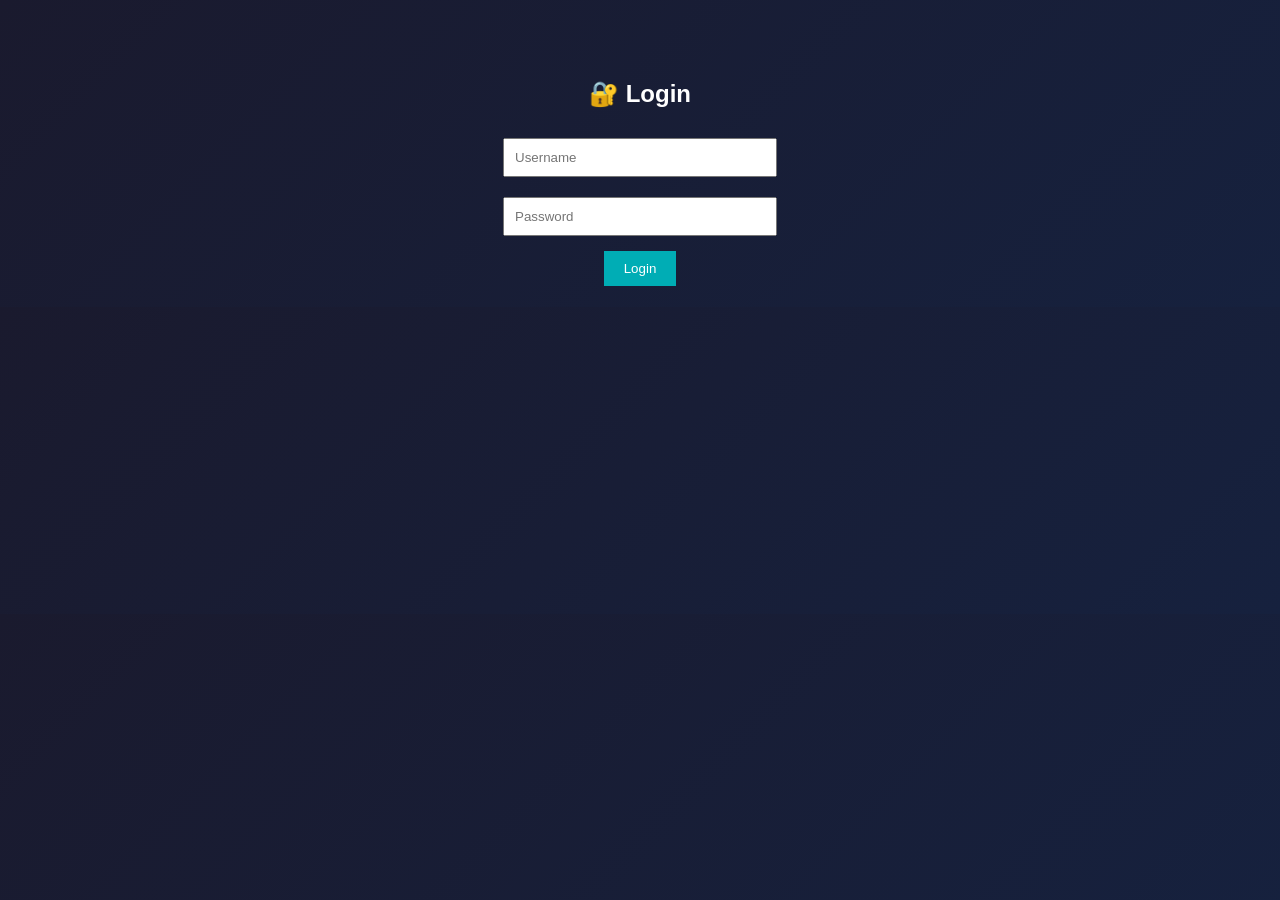
==== dashboard.html @ 09e3ac2a "Initial website upload" ====
<!DOCTYPE html>
<html>
<head>
  <title>Dashboard</title>
  <link rel="stylesheet" href="style.css">
</head>
<body>

  <div class="container">
    <h2>📋 Task Manager</h2>

    <input type="text" id="taskInput" placeholder="Enter a task">
    <button onclick="addTask()">Add</button>

    <ul id="taskList"></ul>

    <button onclick="logout()">Logout</button>
  </div>

  <script src="script.js"></script>
</body>
</html>
---- style.css ----
body {
  font-family: Arial;
  background: linear-gradient(135deg, #1a1a2e, #16213e);
  color: white;
  text-align: center;
}

.container {
  margin-top: 80px;
}

input {
  padding: 10px;
  margin: 10px;
  width: 250px;
}

button {
  padding: 10px 20px;
  background: #00adb5;
  border: none;
  color: white;
  cursor: pointer;
  margin: 5px;
}

button:hover {
  background: #007b83;
}

ul {
  list-style: none;
  padding: 0;
}

li {
  background: #0f3460;
  margin: 10px auto;
  padding: 10px;
  width: 300px;
  display: flex;
  justify-content: space-between;
}

#error {
  color: red;
}
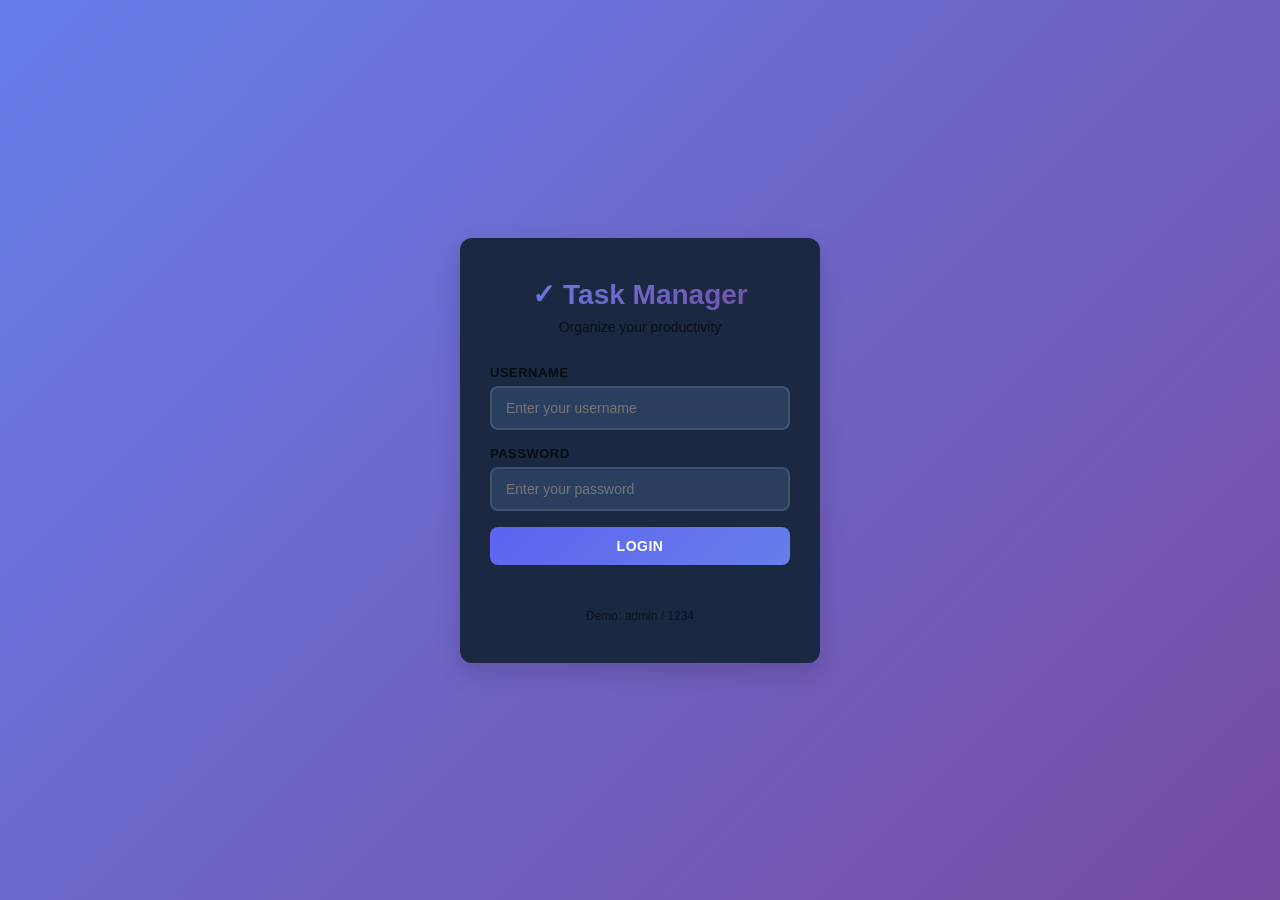
==== commit d3b9e592: "Add files via upload" ====
--- a/dashboard.html
+++ b/dashboard.html
@@ -1,20 +1,67 @@
 <!DOCTYPE html>
-<html>
+<html lang="en">
 <head>
-  <title>Dashboard</title>
+  <meta charset="UTF-8">
+  <meta name="viewport" content="width=device-width, initial-scale=1.0">
+  <title>Dashboard - Task Manager</title>
   <link rel="stylesheet" href="style.css">
 </head>
-<body>
+<body class="dashboard-page">
+  <nav class="navbar">
+    <div class="navbar-container">
+      <h1 class="navbar-title">✓ Task Manager</h1>
+      <div class="navbar-actions">
+        <button class="btn-icon" onclick="toggleTheme()" title="Toggle theme">
+          <span id="theme-icon">🌙</span>
+        </button>
+        <button class="btn btn-logout" onclick="logout()">Logout</button>
+      </div>
+    </div>
+  </nav>
 
-  <div class="container">
-    <h2>📋 Task Manager</h2>
+  <div class="dashboard-container">
+    <!-- Progress Section -->
+    <div class="card progress-card">
+      <h2>Your Progress</h2>
+      <div class="progress-content">
+        <div class="progress-circle">
+          <span id="progress-percent">0%</span>
+        </div>
+        <p id="progress-text">No tasks yet</p>
+      </div>
+    </div>
 
-    <input type="text" id="taskInput" placeholder="Enter a task">
-    <button onclick="addTask()">Add</button>
+    <!-- Add Task Section -->
+    <div class="card add-task-card">
+      <h2>Add New Task</h2>
+      <div class="add-task-form">
+        <div class="input-group">
+          <input type="text" id="taskInput" placeholder="What needs to be done?">
+          <input type="date" id="deadline">
+        </div>
+        <button class="btn btn-primary btn-block" onclick="addTask()">+ Add Task</button>
+      </div>
+    </div>
 
-    <ul id="taskList"></ul>
+    <!-- Filter Section -->
+    <div class="card filter-card">
+      <h2>Filter Tasks</h2>
+      <div class="filter-buttons">
+        <button class="btn btn-filter active" onclick="filterTasks('all')">All Tasks</button>
+        <button class="btn btn-filter" onclick="filterTasks('pending')">Pending</button>
+        <button class="btn btn-filter" onclick="filterTasks('completed')">Completed</button>
+      </div>
+    </div>
 
-    <button onclick="logout()">Logout</button>
+    <!-- Task List Section -->
+    <div class="card tasks-card">
+      <h2>Tasks</h2>
+      <ul id="taskList" class="task-list">
+        <li class="empty-state">
+          <p>No tasks yet. Add one to get started!</p>
+        </li>
+      </ul>
+    </div>
   </div>
 
   <script src="script.js"></script>
--- a/style.css
+++ b/style.css
@@ -1,47 +1,596 @@
+/* Root Variables */
+:root {
+  --primary-color: #5e63f0;
+  --secondary-color: #2ec4b6;
+  --success-color: #26d06c;
+  --danger-color: #f75555;
+  --warning-color: #f7b844;
+  --dark-bg: #0f172a;
+  --dark-card: #1a2842;
+  --dark-input: #2a3f5f;
+  --dark-text: #ffffff;
+  --light-bg: #f8f9fa;
+  --light-card: #ffffff;
+  --light-input: #f0f3f7;
+  --light-text: #1a1a1a;
+  --border-color: #e5e7eb;
+  --shadow: 0 4px 6px rgba(0, 0, 0, 0.1);
+  --shadow-lg: 0 10px 25px rgba(0, 0, 0, 0.15);
+}
+
+/* Light Theme */
+body.light-theme {
+  --bg-color: var(--light-bg);
+  --card-color: var(--light-card);
+  --input-color: var(--light-input);
+  --text-color: var(--light-text);
+  --border: var(--border-color);
+}
+
+/* Dark Theme (default) */
 body {
-  font-family: Arial;
-  background: linear-gradient(135deg, #1a1a2e, #16213e);
+  --bg-color: var(--dark-bg);
+  --card-color: var(--dark-card);
+  --input-color: var(--dark-input);
+  --text-color: var(--dark-text);
+  --border: rgba(255, 255, 255, 0.1);
+}
+
+/* Global Styles */
+* {
+  margin: 0;
+  padding: 0;
+  box-sizing: border-box;
+}
+
+html, body {
+  height: 100%;
+  font-family: -apple-system, BlinkMacSystemFont, 'Segoe UI', Roboto, 'Helvetica Neue', Arial, sans-serif;
+  background-color: var(--bg-color);
+  color: var(--text-color);
+  transition: background-color 0.3s ease, color 0.3s ease;
+}
+
+/* Login Page */
+.login-page {
+  display: flex;
+  align-items: center;
+  justify-content: center;
+  background: linear-gradient(135deg, #667eea 0%, #764ba2 100%);
+  min-height: 100vh;
+}
+
+.login-container {
+  width: 100%;
+  max-width: 400px;
+  padding: 20px;
+}
+
+.login-card {
+  background: var(--card-color);
+  border-radius: 12px;
+  padding: 40px 30px;
+  box-shadow: var(--shadow-lg);
+  animation: slideIn 0.3s ease;
+}
+
+@keyframes slideIn {
+  from {
+    opacity: 0;
+    transform: translateY(20px);
+  }
+  to {
+    opacity: 1;
+    transform: translateY(0);
+  }
+}
+
+.login-header {
+  text-align: center;
+  margin-bottom: 30px;
+}
+
+.app-title {
+  font-size: 28px;
+  font-weight: 700;
+  margin-bottom: 8px;
+  background: linear-gradient(135deg, #667eea 0%, #764ba2 100%);
+  -webkit-background-clip: text;
+  -webkit-text-fill-color: transparent;
+  background-clip: text;
+}
+
+.subtitle {
+  font-size: 14px;
+  color: rgba(0, 0, 0, 0.6);
+  margin: 0;
+}
+
+.login-form {
+  display: flex;
+  flex-direction: column;
+  gap: 16px;
+}
+
+.form-group {
+  display: flex;
+  flex-direction: column;
+  gap: 6px;
+}
+
+.form-group label {
+  font-size: 13px;
+  font-weight: 600;
+  color: rgba(0, 0, 0, 0.7);
+  text-transform: uppercase;
+  letter-spacing: 0.5px;
+}
+
+/* Input Styles */
+input[type="text"],
+input[type="password"],
+input[type="date"] {
+  padding: 12px 14px;
+  border: 2px solid var(--border);
+  border-radius: 8px;
+  background-color: var(--input-color);
+  color: var(--text-color);
+  font-size: 14px;
+  transition: all 0.3s ease;
+  font-family: inherit;
+}
+
+input[type="text"]:focus,
+input[type="password"]:focus,
+input[type="date"]:focus {
+  outline: none;
+  border-color: var(--primary-color);
+  box-shadow: 0 0 0 3px rgba(94, 99, 240, 0.1);
+}
+
+body.light-theme input[type="text"],
+body.light-theme input[type="password"],
+body.light-theme input[type="date"] {
+  border-color: var(--border-color);
+}
+
+/* Button Styles */
+.btn {
+  padding: 11px 20px;
+  border: none;
+  border-radius: 8px;
+  font-size: 14px;
+  font-weight: 600;
+  cursor: pointer;
+  transition: all 0.3s ease;
+  display: inline-flex;
+  align-items: center;
+  justify-content: center;
+  gap: 6px;
+  text-transform: uppercase;
+  letter-spacing: 0.5px;
+}
+
+.btn-primary {
+  background: linear-gradient(135deg, var(--primary-color), #667eea);
   color: white;
+}
+
+.btn-primary:hover {
+  transform: translateY(-2px);
+  box-shadow: 0 8px 15px rgba(94, 99, 240, 0.3);
+}
+
+.btn-primary:active {
+  transform: translateY(0);
+}
+
+.btn-block {
+  width: 100%;
+}
+
+.btn-logout,
+.btn-filter {
+  background-color: var(--input-color);
+  color: var(--text-color);
+  border: 2px solid var(--border);
+}
+
+.btn-logout:hover,
+.btn-filter:hover {
+  background-color: var(--primary-color);
+  color: white;
+  border-color: var(--primary-color);
+}
+
+.btn-filter.active {
+  background-color: var(--primary-color);
+  color: white;
+  border-color: var(--primary-color);
+}
+
+.btn-icon {
+  background: none;
+  border: none;
+  font-size: 20px;
+  cursor: pointer;
+  padding: 8px;
+  border-radius: 8px;
+  transition: all 0.3s ease;
+}
+
+.btn-icon:hover {
+  background-color: var(--input-color);
+}
+
+/* Navigation */
+.navbar {
+  background-color: var(--card-color);
+  border-bottom: 1px solid var(--border);
+  padding: 16px 0;
+  box-shadow: var(--shadow);
+  position: sticky;
+  top: 0;
+  z-index: 100;
+}
+
+.navbar-container {
+  max-width: 1200px;
+  margin: 0 auto;
+  padding: 0 20px;
+  display: flex;
+  justify-content: space-between;
+  align-items: center;
+}
+
+.navbar-title {
+  font-size: 22px;
+  font-weight: 700;
+  background: linear-gradient(135deg, var(--primary-color), var(--secondary-color));
+  -webkit-background-clip: text;
+  -webkit-text-fill-color: transparent;
+  background-clip: text;
+  margin: 0;
+}
+
+.navbar-actions {
+  display: flex;
+  gap: 12px;
+  align-items: center;
+}
+
+/* Dashboard Container */
+.dashboard-container {
+  max-width: 1000px;
+  margin: 30px auto;
+  padding: 0 20px;
+  display: grid;
+  grid-template-columns: repeat(auto-fit, minmax(300px, 1fr));
+  gap: 24px;
+}
+
+/* Cards */
+.card {
+  background-color: var(--card-color);
+  border-radius: 12px;
+  padding: 24px;
+  box-shadow: var(--shadow);
+  border: 1px solid var(--border);
+  transition: all 0.3s ease;
+}
+
+.card:hover {
+  box-shadow: var(--shadow-lg);
+}
+
+.card h2 {
+  font-size: 18px;
+  font-weight: 700;
+  margin-bottom: 16px;
+  color: var(--text-color);
+}
+
+.progress-card {
+  grid-column: 1 / -1;
   text-align: center;
 }
 
-.container {
-  margin-top: 80px;
-}
-
-input {
-  padding: 10px;
-  margin: 10px;
-  width: 250px;
-}
-
-button {
-  padding: 10px 20px;
-  background: #00adb5;
-  border: none;
+.progress-content {
+  display: flex;
+  align-items: center;
+  justify-content: center;
+  gap: 30px;
+  margin-top: 20px;
+}
+
+.progress-circle {
+  width: 120px;
+  height: 120px;
+  border-radius: 50%;
+  background: linear-gradient(135deg, var(--primary-color), var(--secondary-color));
+  display: flex;
+  align-items: center;
+  justify-content: center;
+  font-size: 40px;
+  font-weight: 700;
   color: white;
-  cursor: pointer;
-  margin: 5px;
-}
-
-button:hover {
-  background: #007b83;
-}
-
-ul {
+  box-shadow: 0 8px 20px rgba(94, 99, 240, 0.3);
+}
+
+#progress-text {
+  font-size: 16px;
+  color: rgba(255, 255, 255, 0.7);
+  margin: 0;
+}
+
+body.light-theme #progress-text {
+  color: rgba(0, 0, 0, 0.6);
+}
+
+.add-task-card,
+.filter-card {
+  grid-column: 1 / -1;
+}
+
+.add-task-form {
+  display: flex;
+  flex-direction: column;
+  gap: 12px;
+}
+
+.input-group {
+  display: grid;
+  grid-template-columns: 1fr auto;
+  gap: 12px;
+}
+
+@media (max-width: 600px) {
+  .input-group {
+    grid-template-columns: 1fr;
+  }
+}
+
+.input-group input[type="date"] {
+  min-width: 150px;
+}
+
+.filter-buttons {
+  display: flex;
+  gap: 12px;
+  flex-wrap: wrap;
+}
+
+.btn-filter {
+  flex: 1;
+  min-width: 100px;
+}
+
+/* Task List */
+.tasks-card {
+  grid-column: 1 / -1;
+  min-height: 300px;
+}
+
+.task-list {
   list-style: none;
   padding: 0;
-}
-
-li {
-  background: #0f3460;
-  margin: 10px auto;
-  padding: 10px;
-  width: 300px;
-  display: flex;
+  display: flex;
+  flex-direction: column;
+  gap: 12px;
+}
+
+.task-list li {
+  display: none;
+}
+
+.task-list li.show {
+  display: flex;
+  background-color: var(--input-color);
+  border-radius: 8px;
+  padding: 16px;
+  align-items: center;
   justify-content: space-between;
-}
-
-#error {
-  color: red;
+  border-left: 4px solid var(--primary-color);
+  transition: all 0.3s ease;
+  gap: 12px;
+  animation: taskAppear 0.2s ease;
+}
+
+@keyframes taskAppear {
+  from {
+    opacity: 0;
+    transform: translateX(-10px);
+  }
+  to {
+    opacity: 1;
+    transform: translateX(0);
+  }
+}
+
+.task-list li.show:hover {
+  background-color: var(--primary-color);
+  background-color: rgba(94, 99, 240, 0.15);
+  transform: translateX(4px);
+}
+
+.task-list li.show.completed {
+  border-left-color: var(--success-color);
+  opacity: 0.7;
+}
+
+.task-content {
+  flex: 1;
+  text-align: left;
+}
+
+.task-text {
+  font-weight: 500;
+  margin-bottom: 4px;
+}
+
+.task-text.completed {
+  text-decoration: line-through;
+  color: rgba(255, 255, 255, 0.5);
+}
+
+body.light-theme .task-text.completed {
+  color: rgba(0, 0, 0, 0.5);
+}
+
+.task-deadline {
+  font-size: 12px;
+  color: rgba(255, 255, 255, 0.6);
+  margin-top: 4px;
+}
+
+body.light-theme .task-deadline {
+  color: rgba(0, 0, 0, 0.5);
+}
+
+.task-actions {
+  display: flex;
+  gap: 8px;
+}
+
+.task-actions button {
+  padding: 8px 12px;
+  font-size: 16px;
+  background: var(--card-color);
+  border: 2px solid var(--border);
+  border-radius: 6px;
+  cursor: pointer;
+  transition: all 0.3s ease;
+  color: var(--text-color);
+}
+
+.task-actions button:hover {
+  background-color: var(--primary-color);
+  border-color: var(--primary-color);
+  transform: scale(1.1);
+}
+
+.task-actions .btn-check:hover {
+  background-color: var(--success-color);
+  border-color: var(--success-color);
+}
+
+.task-actions .btn-delete:hover {
+  background-color: var(--danger-color);
+  border-color: var(--danger-color);
+}
+
+.empty-state {
+  display: flex !important;
+  align-items: center;
+  justify-content: center;
+  height: 200px;
+  color: rgba(255, 255, 255, 0.5);
+  font-style: italic;
+  border: none;
+  background: transparent;
+}
+
+body.light-theme .empty-state {
+  color: rgba(0, 0, 0, 0.4);
+}
+
+.empty-state p {
+  margin: 0;
+}
+
+/* Messages */
+.error-message {
+  color: var(--danger-color);
+  font-size: 13px;
+  margin: 0;
+  text-align: center;
+}
+
+.hint-text {
+  text-align: center;
+  font-size: 12px;
+  color: rgba(0, 0, 0, 0.5);
+  margin-top: 12px !important;
+  margin-bottom: 0;
+}
+
+body.light-theme .hint-text {
+  color: rgba(0, 0, 0, 0.5);
+}
+
+/* Responsive Design */
+@media (max-width: 768px) {
+  .dashboard-container {
+    grid-template-columns: 1fr;
+  }
+
+  .navbar-title {
+    font-size: 18px;
+  }
+
+  .navbar-actions {
+    gap: 8px;
+  }
+
+  .btn {
+    padding: 10px 16px;
+    font-size: 13px;
+  }
+
+  .progress-content {
+    flex-direction: column;
+    gap: 20px;
+  }
+
+  .progress-circle {
+    width: 100px;
+    height: 100px;
+    font-size: 36px;
+  }
+
+  .filter-buttons {
+    justify-content: space-between;
+  }
+
+  .btn-filter {
+    flex: 1;
+  }
+}
+
+@media (max-width: 480px) {
+  .login-card {
+    padding: 30px 20px;
+  }
+
+  .app-title {
+    font-size: 24px;
+  }
+
+  .navbar-container {
+    padding: 0 16px;
+  }
+
+  .dashboard-container {
+    padding: 0 16px;
+    margin: 20px auto;
+    gap: 16px;
+  }
+
+  .card {
+    padding: 16px;
+  }
+
+  .task-list li.show {
+    flex-direction: column;
+    align-items: flex-start;
+  }
+
+  .task-content {
+    width: 100%;
+  }
+
+  .task-actions {
+    width: 100%;
+    justify-content: flex-end;
+  }
 }
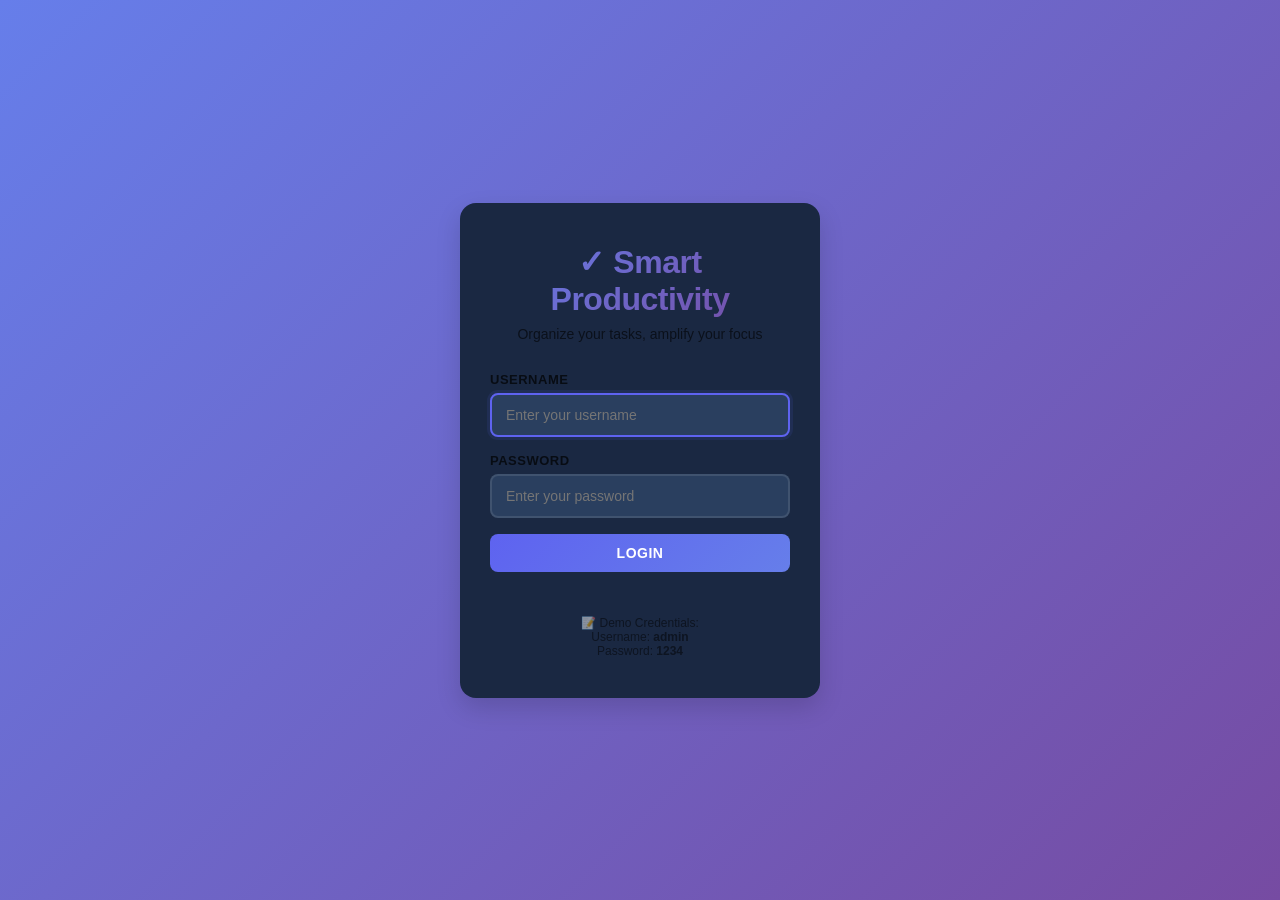
==== commit 3b5db5df: "Add files via upload" ====
--- a/dashboard.html
+++ b/dashboard.html
@@ -3,13 +3,14 @@
 <head>
   <meta charset="UTF-8">
   <meta name="viewport" content="width=device-width, initial-scale=1.0">
-  <title>Dashboard - Task Manager</title>
+  <title>Dashboard - Smart Productivity Web App</title>
   <link rel="stylesheet" href="style.css">
 </head>
 <body class="dashboard-page">
+  <!-- Navbar -->
   <nav class="navbar">
     <div class="navbar-container">
-      <h1 class="navbar-title">✓ Task Manager</h1>
+      <h1 class="navbar-title">✓ Smart Productivity</h1>
       <div class="navbar-actions">
         <button class="btn-icon" onclick="toggleTheme()" title="Toggle theme">
           <span id="theme-icon">🌙</span>
@@ -19,48 +20,119 @@
     </div>
   </nav>
 
+  <!-- Toast Notifications -->
+  <div id="toast" class="toast"></div>
+
+  <!-- Dashboard Container -->
   <div class="dashboard-container">
+    
     <!-- Progress Section -->
     <div class="card progress-card">
-      <h2>Your Progress</h2>
+      <h2>📊 Your Progress</h2>
       <div class="progress-content">
         <div class="progress-circle">
           <span id="progress-percent">0%</span>
         </div>
-        <p id="progress-text">No tasks yet</p>
+        <div>
+          <p id="progress-text">No tasks yet</p>
+          <p id="motivational-message" class="motivational-msg">✨ Let's get started!</p>
+        </div>
+      </div>
+    </div>
+
+    <!-- Stats Cards -->
+    <div class="stats-section">
+      <div class="stat-card">
+        <div class="stat-icon">📋</div>
+        <div class="stat-content">
+          <div class="stat-value" id="stat-total">0</div>
+          <div class="stat-label">Total Tasks</div>
+        </div>
+      </div>
+      <div class="stat-card">
+        <div class="stat-icon">✅</div>
+        <div class="stat-content">
+          <div class="stat-value" id="stat-completed">0</div>
+          <div class="stat-label">Completed</div>
+        </div>
+      </div>
+      <div class="stat-card">
+        <div class="stat-icon">⏳</div>
+        <div class="stat-content">
+          <div class="stat-value" id="stat-pending">0</div>
+          <div class="stat-label">Pending</div>
+        </div>
+      </div>
+      <div class="stat-card">
+        <div class="stat-icon">🔴</div>
+        <div class="stat-content">
+          <div class="stat-value" id="stat-priority">0</div>
+          <div class="stat-label">High Priority</div>
+        </div>
       </div>
     </div>
 
     <!-- Add Task Section -->
     <div class="card add-task-card">
-      <h2>Add New Task</h2>
+      <h2>➕ Add New Task</h2>
       <div class="add-task-form">
-        <div class="input-group">
-          <input type="text" id="taskInput" placeholder="What needs to be done?">
+        <input type="text" id="taskInput" placeholder="What needs to be done?" onkeypress="handleTaskInputKeypress(event)">
+        <div class="input-row">
           <input type="date" id="deadline">
+          <select id="priority" class="priority-select">
+            <option value="low">🟢 Low</option>
+            <option value="medium" selected>🟡 Medium</option>
+            <option value="high">🔴 High</option>
+          </select>
         </div>
         <button class="btn btn-primary btn-block" onclick="addTask()">+ Add Task</button>
       </div>
     </div>
 
-    <!-- Filter Section -->
-    <div class="card filter-card">
-      <h2>Filter Tasks</h2>
+    <!-- Search & Filter Section -->
+    <div class="card search-filter-card">
+      <div class="search-box">
+        <span class="search-icon">🔍</span>
+        <input type="text" id="searchInput" placeholder="Search tasks..." onkeyup="searchTasks()">
+      </div>
+      <h2 style="margin-top: 20px; margin-bottom: 12px;">Filter Tasks</h2>
       <div class="filter-buttons">
         <button class="btn btn-filter active" onclick="filterTasks('all')">All Tasks</button>
         <button class="btn btn-filter" onclick="filterTasks('pending')">Pending</button>
         <button class="btn btn-filter" onclick="filterTasks('completed')">Completed</button>
+        <button class="btn btn-filter" onclick="filterTasks('high')">🔴 High Priority</button>
       </div>
     </div>
 
     <!-- Task List Section -->
     <div class="card tasks-card">
-      <h2>Tasks</h2>
+      <h2>📝 Your Tasks</h2>
       <ul id="taskList" class="task-list">
         <li class="empty-state">
-          <p>No tasks yet. Add one to get started!</p>
+          <p>✨ No tasks yet. Add one to get started!</p>
         </li>
       </ul>
+    </div>
+  </div>
+
+  <!-- Edit Task Modal -->
+  <div id="editModal" class="modal">
+    <div class="modal-content">
+      <span class="modal-close" onclick="closeEditModal()">&times;</span>
+      <h2>Edit Task</h2>
+      <div class="modal-body">
+        <input type="text" id="editTaskText" placeholder="Task description" class="modal-input">
+        <input type="date" id="editTaskDeadline" class="modal-input">
+        <select id="editTaskPriority" class="modal-input">
+          <option value="low">🟢 Low</option>
+          <option value="medium">🟡 Medium</option>
+          <option value="high">🔴 High</option>
+        </select>
+        <div class="modal-buttons">
+          <button class="btn btn-primary" onclick="saveTaskEdit()">Save Changes</button>
+          <button class="btn btn-cancel" onclick="closeEditModal()">Cancel</button>
+        </div>
+      </div>
     </div>
   </div>
 
--- a/style.css
+++ b/style.css
@@ -16,6 +16,9 @@
   --border-color: #e5e7eb;
   --shadow: 0 4px 6px rgba(0, 0, 0, 0.1);
   --shadow-lg: 0 10px 25px rgba(0, 0, 0, 0.15);
+  --priority-high: #f75555;
+  --priority-medium: #f7b844;
+  --priority-low: #26d06c;
 }
 
 /* Light Theme */
@@ -68,10 +71,11 @@
 
 .login-card {
   background: var(--card-color);
-  border-radius: 12px;
+  border-radius: 16px;
   padding: 40px 30px;
   box-shadow: var(--shadow-lg);
   animation: slideIn 0.3s ease;
+  backdrop-filter: blur(10px);
 }
 
 @keyframes slideIn {
@@ -85,19 +89,26 @@
   }
 }
 
+@keyframes shake {
+  0%, 100% { transform: translateX(0); }
+  25% { transform: translateX(-10px); }
+  75% { transform: translateX(10px); }
+}
+
 .login-header {
   text-align: center;
   margin-bottom: 30px;
 }
 
 .app-title {
-  font-size: 28px;
-  font-weight: 700;
+  font-size: 32px;
+  font-weight: 800;
   margin-bottom: 8px;
   background: linear-gradient(135deg, #667eea 0%, #764ba2 100%);
   -webkit-background-clip: text;
   -webkit-text-fill-color: transparent;
   background-clip: text;
+  letter-spacing: -0.5px;
 }
 
 .subtitle {
@@ -129,7 +140,8 @@
 /* Input Styles */
 input[type="text"],
 input[type="password"],
-input[type="date"] {
+input[type="date"],
+select {
   padding: 12px 14px;
   border: 2px solid var(--border);
   border-radius: 8px;
@@ -142,7 +154,8 @@
 
 input[type="text"]:focus,
 input[type="password"]:focus,
-input[type="date"]:focus {
+input[type="date"]:focus,
+select:focus {
   outline: none;
   border-color: var(--primary-color);
   box-shadow: 0 0 0 3px rgba(94, 99, 240, 0.1);
@@ -212,15 +225,19 @@
 .btn-icon {
   background: none;
   border: none;
-  font-size: 20px;
+  font-size: 22px;
   cursor: pointer;
   padding: 8px;
   border-radius: 8px;
   transition: all 0.3s ease;
+  display: flex;
+  align-items: center;
+  justify-content: center;
 }
 
 .btn-icon:hover {
   background-color: var(--input-color);
+  transform: scale(1.1);
 }
 
 /* Navigation */
@@ -232,6 +249,7 @@
   position: sticky;
   top: 0;
   z-index: 100;
+  backdrop-filter: blur(10px);
 }
 
 .navbar-container {
@@ -244,13 +262,14 @@
 }
 
 .navbar-title {
-  font-size: 22px;
-  font-weight: 700;
+  font-size: 24px;
+  font-weight: 800;
   background: linear-gradient(135deg, var(--primary-color), var(--secondary-color));
   -webkit-background-clip: text;
   -webkit-text-fill-color: transparent;
   background-clip: text;
   margin: 0;
+  letter-spacing: -0.5px;
 }
 
 .navbar-actions {
@@ -281,6 +300,7 @@
 
 .card:hover {
   box-shadow: var(--shadow-lg);
+  transform: translateY(-2px);
 }
 
 .card h2 {
@@ -304,23 +324,42 @@
 }
 
 .progress-circle {
-  width: 120px;
-  height: 120px;
+  width: 140px;
+  height: 140px;
   border-radius: 50%;
   background: linear-gradient(135deg, var(--primary-color), var(--secondary-color));
   display: flex;
   align-items: center;
   justify-content: center;
-  font-size: 40px;
-  font-weight: 700;
+  font-size: 48px;
+  font-weight: 800;
   color: white;
-  box-shadow: 0 8px 20px rgba(94, 99, 240, 0.3);
+  box-shadow: 0 10px 30px rgba(94, 99, 240, 0.3);
+  flex-shrink: 0;
 }
 
 #progress-text {
   font-size: 16px;
-  color: rgba(255, 255, 255, 0.7);
+  font-weight: 600;
+  color: var(--text-color);
+  margin: 0 0 8px 0;
+}
+
+.motivational-msg {
+  font-size: 14px;
+  color: rgba(255, 255, 255, 0.6);
   margin: 0;
+  font-style: italic;
+  animation: bounce 2s infinite;
+}
+
+body.light-theme .motivational-msg {
+  color: rgba(0, 0, 0, 0.5);
+}
+
+@keyframes bounce {
+  0%, 100% { opacity: 0.7; }
+  50% { opacity: 1; }
 }
 
 body.light-theme #progress-text {
@@ -336,6 +375,10 @@
   display: flex;
   flex-direction: column;
   gap: 12px;
+}
+
+.add-task-form > input[type="text"] {
+  width: 100%;
 }
 
 .input-group {
@@ -355,9 +398,9 @@
 }
 
 .filter-buttons {
-  display: flex;
-  gap: 12px;
-  flex-wrap: wrap;
+  display: grid;
+  grid-template-columns: repeat(auto-fit, minmax(120px, 1fr));
+  gap: 10px;
 }
 
 .btn-filter {
@@ -518,7 +561,281 @@
   color: rgba(0, 0, 0, 0.5);
 }
 
-/* Responsive Design */
+/* Stats Section */
+.stats-section {
+  grid-column: 1 / -1;
+  display: grid;
+  grid-template-columns: repeat(auto-fit, minmax(200px, 1fr));
+  gap: 16px;
+}
+
+.stat-card {
+  background-color: var(--input-color);
+  border: 1px solid var(--border);
+  border-radius: 10px;
+  padding: 20px;
+  display: flex;
+  align-items: center;
+  gap: 16px;
+  transition: all 0.3s ease;
+}
+
+.stat-card:hover {
+  transform: translateY(-4px);
+  box-shadow: 0 8px 20px rgba(94, 99, 240, 0.2);
+}
+
+.stat-icon {
+  font-size: 32px;
+  opacity: 0.8;
+}
+
+.stat-content {
+  flex: 1;
+}
+
+.stat-value {
+  font-size: 28px;
+  font-weight: 800;
+  color: var(--primary-color);
+}
+
+.stat-label {
+  font-size: 12px;
+  color: rgba(255, 255, 255, 0.6);
+  margin-top: 4px;
+  text-transform: uppercase;
+  letter-spacing: 0.5px;
+  font-weight: 600;
+}
+
+body.light-theme .stat-label {
+  color: rgba(0, 0, 0, 0.5);
+}
+
+/* Search & Filter Card */
+.search-filter-card {
+  grid-column: 1 / -1;
+}
+
+.search-box {
+  position: relative;
+  display: flex;
+  align-items: center;
+}
+
+.search-icon {
+  position: absolute;
+  left: 12px;
+  font-size: 18px;
+  opacity: 0.6;
+  pointer-events: none;
+}
+
+#searchInput {
+  width: 100%;
+  padding-left: 40px;
+}
+
+/* Task Priority Styles */
+.task-list li.show.priority-high {
+  border-left-color: var(--priority-high);
+}
+
+.task-list li.show.priority-medium {
+  border-left-color: var(--priority-medium);
+}
+
+.task-list li.show.priority-low {
+  border-left-color: var(--priority-low);
+}
+
+.task-header {
+  display: flex;
+  align-items: center;
+  gap: 8px;
+  margin-bottom: 4px;
+}
+
+.task-priority {
+  font-size: 10px;
+  font-weight: 700;
+  padding: 3px 8px;
+  border-radius: 4px;
+  text-transform: uppercase;
+  letter-spacing: 0.5px;
+}
+
+.task-priority.high {
+  background-color: rgba(247, 85, 85, 0.2);
+  color: var(--priority-high);
+}
+
+.task-priority.medium {
+  background-color: rgba(247, 184, 68, 0.2);
+  color: var(--priority-medium);
+}
+
+.task-priority.low {
+  background-color: rgba(38, 208, 108, 0.2);
+  color: var(--priority-low);
+}
+
+/* Modal Styles */
+.modal {
+  display: none;
+  position: fixed;
+  top: 0;
+  left: 0;
+  width: 100%;
+  height: 100%;
+  background-color: rgba(0, 0, 0, 0.5);
+  z-index: 1000;
+  align-items: center;
+  justify-content: center;
+  animation: fadeIn 0.3s ease;
+}
+
+.modal.show {
+  display: flex;
+}
+
+.modal-content {
+  background-color: var(--card-color);
+  border-radius: 12px;
+  padding: 30px;
+  box-shadow: 0 20px 60px rgba(0, 0, 0, 0.3);
+  max-width: 500px;
+  width: 90%;
+  position: relative;
+  animation: slideUp 0.3s ease;
+}
+
+@keyframes slideUp {
+  from {
+    opacity: 0;
+    transform: translateY(30px);
+  }
+  to {
+    opacity: 1;
+    transform: translateY(0);
+  }
+}
+
+@keyframes fadeIn {
+  from {
+    opacity: 0;
+  }
+  to {
+    opacity: 1;
+  }
+}
+
+.modal-content h2 {
+  margin-bottom: 20px;
+  font-size: 22px;
+}
+
+.modal-close {
+  position: absolute;
+  top: 12px;
+  right: 12px;
+  font-size: 28px;
+  cursor: pointer;
+  color: var(--text-color);
+  opacity: 0.7;
+  transition: opacity 0.3s ease;
+}
+
+.modal-close:hover {
+  opacity: 1;
+}
+
+.modal-body {
+  display: flex;
+  flex-direction: column;
+  gap: 16px;
+}
+
+.modal-input {
+  padding: 12px 14px;
+  border: 2px solid var(--border);
+  border-radius: 8px;
+  background-color: var(--input-color);
+  color: var(--text-color);
+  font-size: 14px;
+  font-family: inherit;
+}
+
+.modal-input:focus {
+  outline: none;
+  border-color: var(--primary-color);
+  box-shadow: 0 0 0 3px rgba(94, 99, 240, 0.1);
+}
+
+.modal-buttons {
+  display: flex;
+  gap: 12px;
+  margin-top: 20px;
+}
+
+.modal-buttons button {
+  flex: 1;
+}
+
+.btn-cancel {
+  background-color: var(--input-color);
+  color: var(--text-color);
+  border: 2px solid var(--border);
+  padding: 10px 16px;
+}
+
+.btn-cancel:hover {
+  background-color: var(--danger-color);
+  color: white;
+  border-color: var(--danger-color);
+}
+
+/* Toast Notifications */
+.toast {
+  position: fixed;
+  bottom: -100px;
+  right: 20px;
+  background-color: var(--card-color);
+  color: var(--text-color);
+  padding: 16px 24px;
+  border-radius: 8px;
+  box-shadow: var(--shadow-lg);
+  border-left: 4px solid var(--success-color);
+  transition: all 0.3s ease;
+  z-index: 2000;
+  max-width: 300px;
+  word-break: break-word;
+}
+
+.toast.show {
+  bottom: 30px;
+  animation: slideInUp 0.3s ease;
+}
+
+@keyframes slideInUp {
+  from {
+    opacity: 0;
+    transform: translateY(20px);
+  }
+  to {
+    opacity: 1;
+    transform: translateY(0);
+  }
+}
+
+.toast.error {
+  border-left-color: var(--danger-color);
+}
+
+.toast.warning {
+  border-left-color: var(--warning-color);
+}
 @media (max-width: 768px) {
   .dashboard-container {
     grid-template-columns: 1fr;
